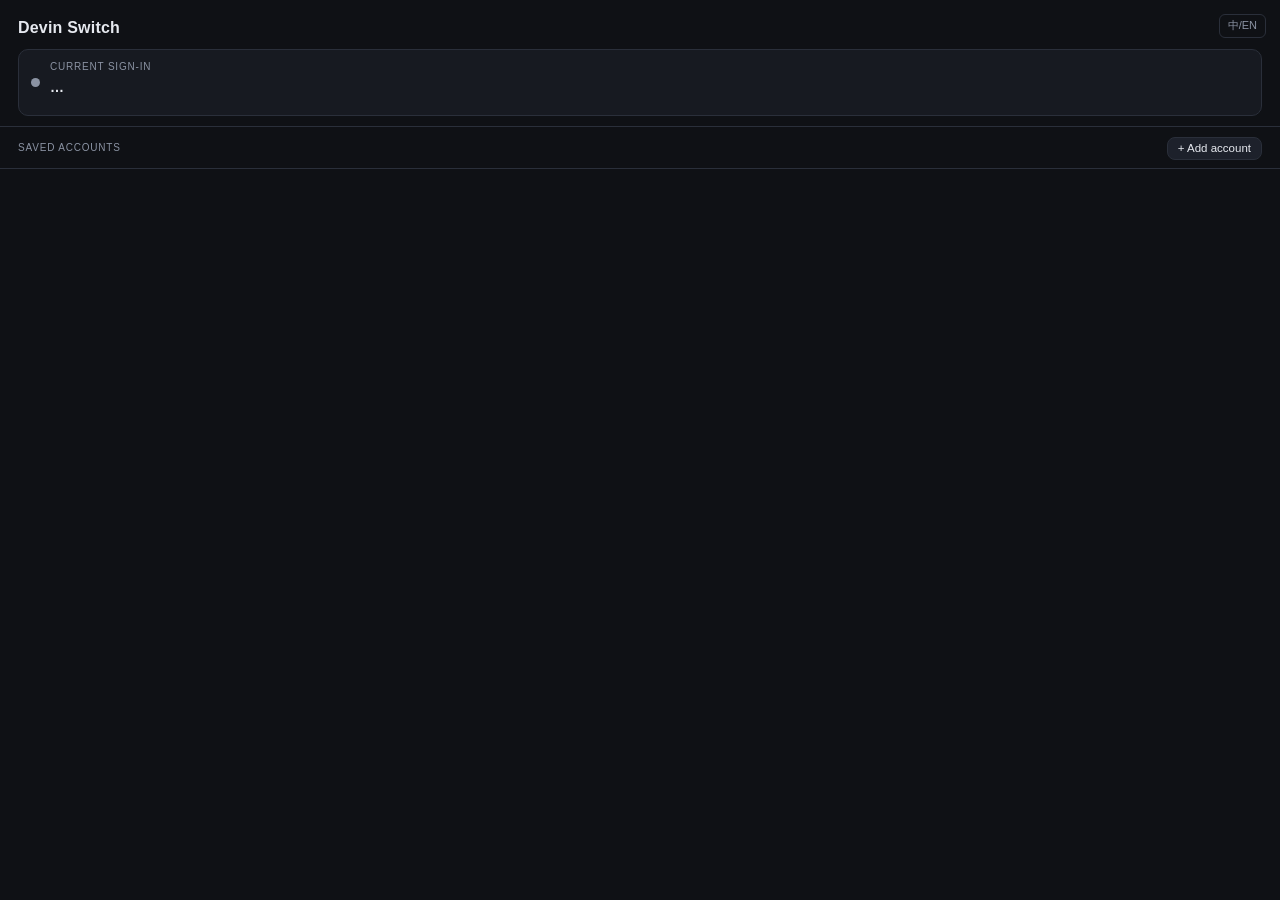
==== ui/index.html @ 55579aad "feat: import Devin Desktop's sign-in as an account Decrypts Desktop's windsurf_auth.sessions secret " ====
<!doctype html>
<html lang="en">
<head>
  <meta charset="utf-8">
  <meta name="viewport" content="width=device-width, initial-scale=1">
  <title>Devin Switch</title>
  <link rel="stylesheet" href="styles.css">
</head>
<body>
  <header>
    <h1>Devin Switch</h1>
    <button id="langBtn" class="lang">中/EN</button>
    <div id="current" class="current">
      <span class="dot" id="currentDot"></span>
      <div class="current-text">
        <div id="currentTag" class="curtag" data-i18n="currentTag">CURRENT SIGN-IN</div>
        <div id="currentLabel">…</div>
        <div id="currentSub" class="sub"></div>
        <div id="currentQuota" class="quota"></div>
      </div>
    </div>
  </header>

  <div class="sectag">
    <span data-i18n="savedAccounts">SAVED ACCOUNTS</span>
    <button id="addBtn" data-i18n="addAccount">+ Add account</button>
  </div>
  <main>
    <div id="warnBanner" class="warn hidden"></div>
    <section id="profiles" class="profiles"></section>
  </main>

  <!-- Add account sheet -->
  <div id="sheet" class="sheet hidden">
    <div class="sheet-card">
      <h2 data-i18n="addTitle">Add account</h2>

      <div class="tabs">
        <button class="tab active" data-tab="login" data-i18n="tabLogin">Browser sign-in</button>
        <button class="tab" data-tab="current" data-i18n="tabCurrent">Save current</button>
        <button class="tab" data-tab="token" data-i18n="tabToken">Paste token</button>
        <button class="tab" data-tab="desktop" data-i18n="tabDesktop">Desktop</button>
      </div>

      <div class="tabpane" id="tab-login">
        <p class="hint" data-i18n="loginHint">Sign in via your browser — it uses the
        devin account already signed in there, if any.</p>
        <p class="hint" data-i18n="loginName">The account is named after its
        email — rename it from the card afterwards.</p>
        <button id="startLogin" class="primary" data-i18n="startLogin">Start sign-in</button>
        <div id="loginWait" class="hidden">
          <p class="wait-text" data-i18n="waiting">Waiting for sign-in…</p>
          <div class="linkrow">
            <input id="loginUrl" readonly>
            <button id="copyUrl" data-i18n="copy">Copy</button>
            <button id="openUrl" data-i18n="open">Open</button>
          </div>
          <details class="manual">
            <summary data-i18n="terminalInstead">Or run in a terminal instead</summary>
            <code id="loginHint"></code>
          </details>
          <button id="cancelLogin" class="ghost" data-i18n="cancel">Cancel</button>
        </div>
      </div>

      <div class="tabpane hidden" id="tab-current">
        <p class="hint" data-i18n="currentHint">Save the account the devin CLI is signed
        in as right now. It's named after the account's email automatically.</p>
        <button id="saveCurrent" class="primary" data-i18n="saveCurrent">Save current sign-in</button>
      </div>

      <div class="tabpane hidden" id="tab-token">
        <p class="hint" data-i18n="tokenHint">Get a sign-in link, open it in
        any browser — the page shows a code after sign-in. Paste the code
        (or a devin-session-token$…) below.</p>
        <button id="tokenLink" class="ghost" data-i18n="getLink">Get sign-in link</button>
        <div id="tokenLinkRow" class="linkrow hidden" style="margin:8px 0">
          <input id="tokenUrl" readonly>
          <button id="copyTokenUrl" data-i18n="copy">Copy</button>
          <button id="openTokenUrl" data-i18n="open">Open</button>
        </div>
        <div class="field">
          <label data-i18n="codeOrToken">Code or token</label>
          <input id="tokenValue" type="password" data-i18n-ph="codeOrTokenPh" placeholder="code or devin-session-token$…" autocomplete="off">
        </div>
        <button id="saveToken" class="primary" data-i18n="saveToken">Save</button>
      </div>

      <div class="tabpane hidden" id="tab-desktop">
        <p class="hint" data-i18n="desktopHint">Import the account Devin Desktop is
        signed in as — reads its stored session; Desktop can stay open.</p>
        <button id="importDesktop" class="primary" data-i18n="importDesktop">Import Desktop sign-in</button>
      </div>

      <div class="logoutrow">
        <span class="sub" data-i18n="logoutHint">To sign in with a different devin account, sign out in your browser first:</span>
        <button id="openLogout" data-i18n="openLogout">Sign out in default browser</button>
        <button id="copyLogout" class="ghost" data-i18n="copyLogout">Copy sign-out link</button>
      </div>

      <button id="closeSheet" class="close">✕</button>
    </div>
  </div>

  <div id="toast" class="toast hidden"></div>
  <script src="app.js"></script>
</body>
</html>
---- ui/styles.css ----
:root {
  --bg: #0f1115;
  --card: #171a21;
  --card2: #1d212b;
  --border: #2a2f3a;
  --text: #e6e9ef;
  --sub: #8b93a3;
  --accent: #5b6cff;
  --accent2: #7c86ff;
  --green: #3fb950;
  --amber: #d29922;
  --red: #f85149;
}

* { box-sizing: border-box; }
html, body { margin: 0; height: 100%; }
body {
  background: var(--bg);
  color: var(--text);
  font: 14px/1.45 -apple-system, "SF Pro", "Segoe UI", Roboto, sans-serif;
  display: flex;
  flex-direction: column;
}
.hidden { display: none !important; }

/* thin dark scrollbar — the default WebView2 one clashes with the theme */
::-webkit-scrollbar { width: 8px; }
::-webkit-scrollbar-track { background: transparent; }
::-webkit-scrollbar-thumb {
  background: var(--border); border-radius: 4px;
}
::-webkit-scrollbar-thumb:hover { background: var(--sub); }

header {
  padding: 16px 18px 10px;
  border-bottom: 1px solid var(--border);
}
h1 { font-size: 16px; margin: 0 0 10px; font-weight: 600; letter-spacing: .2px; }
header { position: relative; }
.lang {
  position: absolute; top: 14px; right: 14px;
  font-size: 11px; padding: 3px 8px; border-radius: 6px;
  background: transparent; border: 1px solid var(--border);
  color: var(--sub); cursor: pointer;
}
.lang:hover { color: var(--text); border-color: var(--sub); }

.current {
  display: flex; align-items: center; gap: 10px;
  background: var(--card); border: 1px solid var(--border);
  border-radius: 10px; padding: 10px 12px;
}
.dot { width: 9px; height: 9px; border-radius: 50%; background: var(--sub); flex: none; }
.dot.on { background: var(--green); }
.current-text { min-width: 0; }
.curtag {
  font-size: 10px; letter-spacing: .08em; color: var(--sub);
  margin-bottom: 2px;
}
#currentLabel { font-weight: 600; }
.sub { color: var(--sub); font-size: 12px; overflow: hidden; text-overflow: ellipsis; white-space: nowrap; }

.quota-wrap { display: flex; align-items: flex-start; gap: 4px; margin-top: 8px; }
.quota-wrap .quota { flex: 1; min-width: 0; margin-top: 0; }
.quota-wrap .icobtn { margin-left: 0; }
.quota { margin-top: 8px; }
.qrow {
  display: flex; align-items: center; gap: 8px;
  font-size: 11px; margin-bottom: 5px;
}
.qlab { width: 42px; flex: none; color: var(--sub); }
.qbar {
  flex: 0 0 90px; height: 6px; border-radius: 3px;
  background: rgba(128,140,160,.18); overflow: hidden;
}
.qbar > i { display: block; height: 100%; border-radius: 3px; }
.qbar > i.ok { background: var(--green); }
.qbar > i.warn { background: var(--amber); }
.qbar > i.low { background: var(--red); }
.qbar > i.mut { background: var(--sub); opacity: .45; }
.qval { color: var(--sub); white-space: nowrap; }
.reset { font-variant-numeric: tabular-nums; }
.qfoot { font-size: 11px; color: var(--sub); margin-top: 2px; }

main { padding: 14px 18px; overflow-y: auto; flex: 1; }

.warn {
  background: rgba(210,153,34,.12); border: 1px solid rgba(210,153,34,.4);
  color: #e8c268; border-radius: 8px; padding: 9px 12px; margin-bottom: 12px;
  font-size: 12.5px;
}

/* fixed section bar — sits above the scrollable list so + Add account
   is always reachable no matter how many cards there are */
.sectag {
  display: flex; align-items: center;
  font-size: 10px; letter-spacing: .08em; color: var(--sub);
  padding: 10px 18px 8px;
  border-bottom: 1px solid var(--border);
}
#addBtn { margin-left: auto; padding: 2px 10px; font-size: 11.5px; }
.profiles { display: flex; flex-direction: column; gap: 10px; }
.profiles .empty { text-align: center; margin: 18px 0 6px; }
.profile {
  background: var(--card); border: 1px solid var(--border);
  border-radius: 10px; padding: 12px 14px;
}
.profile.active { border-color: rgba(63,185,80,.55); }
.profile .top { display: flex; align-items: center; gap: 8px; }
.profile .name { font-weight: 600; }
.profile.switchable { cursor: pointer; }
.icobtn {
  margin-left: auto; padding: 1px 6px; font-size: 12px;
  background: transparent; border-color: transparent; color: var(--sub);
}
.icobtn:hover { color: var(--text); border-color: var(--border); }
.rename-in {
  font: inherit; font-weight: 600; width: 16ch;
  background: var(--bg); color: var(--text);
  border: 1px solid var(--accent); border-radius: 6px; padding: 0 6px;
}
.badge {
  font-size: 10.5px; padding: 1px 7px; border-radius: 20px;
  background: rgba(63,185,80,.15); color: var(--green);
  border: 1px solid rgba(63,185,80,.4); font-weight: 600;
}
.profile .meta { color: var(--sub); font-size: 12.5px; margin-top: 3px; }
.profile .note { color: var(--sub); font-size: 12px; margin-top: 4px; font-style: italic; }
.actions { display: flex; gap: 8px; margin-top: 10px; }

button {
  font: inherit; color: var(--text); background: var(--card2);
  border: 1px solid var(--border); border-radius: 8px;
  padding: 6px 12px; cursor: pointer; font-size: 12.5px;
}
button:hover { border-color: #3a4152; background: #232834; }
button.primary, button.use { background: var(--accent); border-color: var(--accent); color: #fff; }
button.primary:hover, button.use:hover { background: var(--accent2); border-color: var(--accent2); }
button.danger { color: #ff8a80; }
button.danger:hover { border-color: var(--red); }
button.danger.armed {
  background: var(--red); border-color: var(--red); color: #fff;
}
.splitbtn { position: relative; display: inline-flex; }
.splitbtn .use { border-radius: 8px 0 0 8px; }
.splitbtn .caret {
  border-radius: 0 8px 8px 0; border-left: 1px solid rgba(255,255,255,.25);
  padding: 6px 7px;
}
.menu {
  position: absolute; top: calc(100% + 4px); left: 0; z-index: 30;
  display: flex; flex-direction: column; min-width: 140px;
  background: var(--card2); border: 1px solid var(--border);
  border-radius: 8px; padding: 4px; box-shadow: 0 8px 24px rgba(0,0,0,.45);
}
.menu button {
  display: block; width: 100%; text-align: left;
  background: transparent; border: none; padding: 6px 10px;
  border-radius: 6px; white-space: nowrap;
}
.menu button:hover { background: #232834; }
button.ghost { background: transparent; }
button:disabled { opacity: .5; cursor: default; }

/* pending state — set by pend() while an action is in flight */
.busy { opacity: .55; pointer-events: none; }
button.busy { cursor: progress; }
.icobtn.busy { animation: spin .8s linear infinite; }
@keyframes spin { to { transform: rotate(360deg); } }

.sheet {
  position: fixed; inset: 0; background: rgba(0,0,0,.55);
  display: grid; place-items: center; z-index: 10;
}
.sheet-card {
  position: relative; width: 440px; max-width: 92vw;
  background: var(--card); border: 1px solid var(--border);
  border-radius: 12px; padding: 18px;
}
.sheet-card h2 { margin: 0 0 12px; font-size: 15px; }
.sheet-card .close {
  position: absolute; top: 12px; right: 12px;
  border: none; background: none; color: var(--sub); font-size: 14px;
}
.tabs { display: flex; gap: 6px; margin-bottom: 12px; }
.tab { font-size: 12px; padding: 5px 10px; }
.tab.active { border-color: var(--accent); color: var(--accent2); }
.hint { color: var(--sub); font-size: 12.5px; margin: 0 0 12px; }
.hint code { color: var(--text); }
.field { margin-bottom: 10px; }
.field label { display: block; font-size: 12px; color: var(--sub); margin-bottom: 4px; }
.field input {
  width: 100%; background: var(--bg); color: var(--text);
  border: 1px solid var(--border); border-radius: 7px; padding: 7px 10px;
  font: inherit; font-size: 13px;
}
.field input:focus { outline: none; border-color: var(--accent); }

.wait-text { color: var(--amber); font-size: 13px; margin: 12px 0 8px; }
.linkrow { display: flex; gap: 6px; }
.logoutrow {
  display: flex; align-items: center; gap: 8px; flex-wrap: wrap;
  margin-top: 14px; padding-top: 10px;
  border-top: 1px solid var(--border);
}
.logoutrow .sub { flex: 1; white-space: normal; }
.linkrow input {
  flex: 1; min-width: 0; background: var(--bg); color: var(--sub);
  border: 1px solid var(--border); border-radius: 7px; padding: 6px 8px;
  font-size: 11px; font-family: ui-monospace, monospace;
}
details.manual { margin: 12px 0; font-size: 12px; color: var(--sub); }
details.manual code {
  display: block; margin-top: 6px; padding: 8px; background: var(--bg);
  border-radius: 6px; font-size: 11px; word-break: break-all; user-select: all;
}

.toast {
  position: fixed; bottom: 18px; left: 50%; transform: translateX(-50%);
  background: var(--card2); border: 1px solid var(--border);
  border-radius: 8px; padding: 9px 16px; font-size: 13px; z-index: 20;
  max-width: 90vw; user-select: text; cursor: default;
}
.toast.err { border-color: rgba(248,81,73,.5); color: #ff9d95; }
.toast .tx {
  border: none; background: none; color: inherit;
  padding: 0 0 0 10px; font-size: 12px;
}
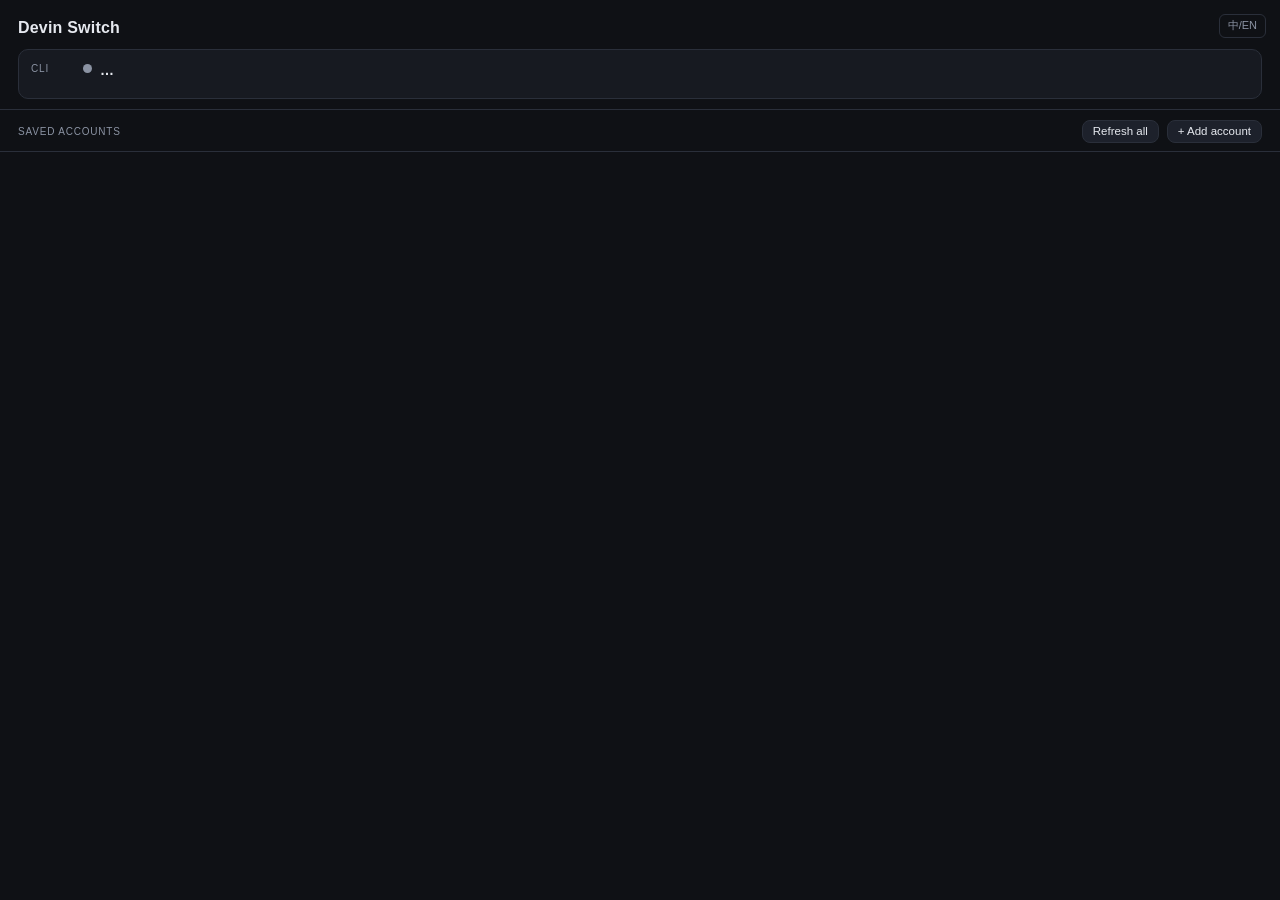
==== commit 7e632bbe: "feat: separate CLI/Desktop sign-in status, live quota refresh - Header shows CLI and Desktop sign-in" ====
--- a/ui/index.html
+++ b/ui/index.html
@@ -11,18 +11,30 @@
     <h1>Devin Switch</h1>
     <button id="langBtn" class="lang">中/EN</button>
     <div id="current" class="current">
-      <span class="dot" id="currentDot"></span>
-      <div class="current-text">
-        <div id="currentTag" class="curtag" data-i18n="currentTag">CURRENT SIGN-IN</div>
-        <div id="currentLabel">…</div>
-        <div id="currentSub" class="sub"></div>
-        <div id="currentQuota" class="quota"></div>
+      <div class="currow">
+        <span class="curtag" data-i18n="cliTag">CLI</span>
+        <span class="dot" id="dotCli"></span>
+        <div class="current-text">
+          <div id="labelCli" class="curlabel">…</div>
+          <div id="subCli" class="sub"></div>
+          <div id="quotaCli" class="quota"></div>
+        </div>
+      </div>
+      <div class="currow hidden" id="rowDesktop">
+        <span class="curtag" data-i18n="desktopTag">DESKTOP</span>
+        <span class="dot" id="dotDesktop"></span>
+        <div class="current-text">
+          <div id="labelDesktop" class="curlabel">…</div>
+          <div id="subDesktop" class="sub"></div>
+          <div id="quotaDesktop" class="quota"></div>
+        </div>
       </div>
     </div>
   </header>
 
   <div class="sectag">
     <span data-i18n="savedAccounts">SAVED ACCOUNTS</span>
+    <button id="refAll" data-i18n="refAll">Refresh all</button>
     <button id="addBtn" data-i18n="addAccount">+ Add account</button>
   </div>
   <main>
--- a/ui/styles.css
+++ b/ui/styles.css
@@ -46,18 +46,20 @@
 .lang:hover { color: var(--text); border-color: var(--sub); }
 
 .current {
-  display: flex; align-items: center; gap: 10px;
+  display: flex; flex-direction: column; gap: 8px;
   background: var(--card); border: 1px solid var(--border);
   border-radius: 10px; padding: 10px 12px;
 }
-.dot { width: 9px; height: 9px; border-radius: 50%; background: var(--sub); flex: none; }
+.currow { display: flex; align-items: flex-start; gap: 8px; }
+.currow + .currow { border-top: 1px solid var(--border); padding-top: 8px; }
+.dot { width: 9px; height: 9px; border-radius: 50%; background: var(--sub); flex: none; margin-top: 4px; }
 .dot.on { background: var(--green); }
-.current-text { min-width: 0; }
+.current-text { min-width: 0; flex: 1; }
 .curtag {
+  width: 44px; flex: none; padding-top: 2px;
   font-size: 10px; letter-spacing: .08em; color: var(--sub);
-  margin-bottom: 2px;
-}
-#currentLabel { font-weight: 600; }
+}
+.curlabel { font-weight: 600; }
 .sub { color: var(--sub); font-size: 12px; overflow: hidden; text-overflow: ellipsis; white-space: nowrap; }
 
 .quota-wrap { display: flex; align-items: flex-start; gap: 4px; margin-top: 8px; }
@@ -98,7 +100,8 @@
   padding: 10px 18px 8px;
   border-bottom: 1px solid var(--border);
 }
-#addBtn { margin-left: auto; padding: 2px 10px; font-size: 11.5px; }
+#refAll { margin-left: auto; padding: 2px 10px; font-size: 11.5px; }
+#addBtn { margin-left: 8px; padding: 2px 10px; font-size: 11.5px; }
 .profiles { display: flex; flex-direction: column; gap: 10px; }
 .profiles .empty { text-align: center; margin: 18px 0 6px; }
 .profile {
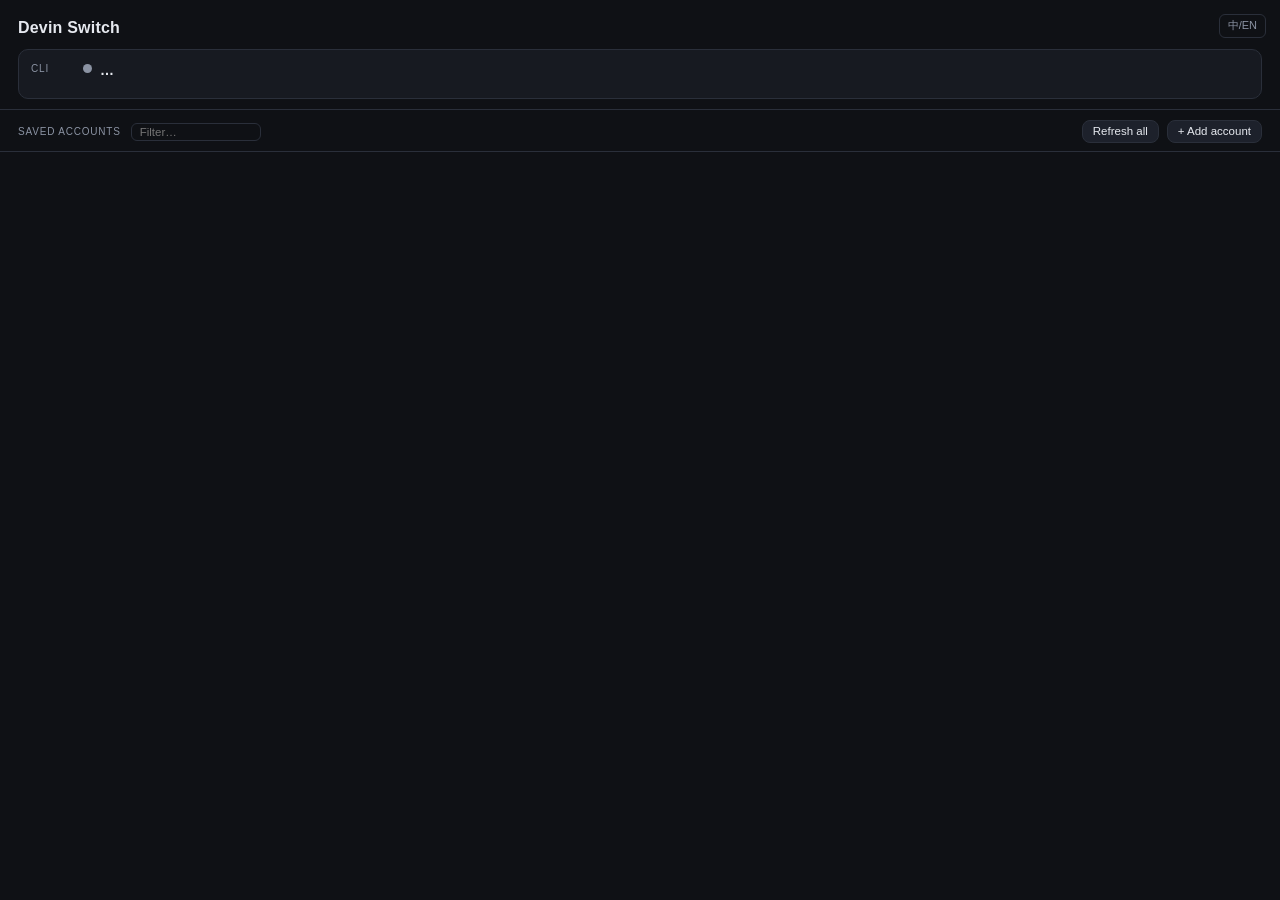
==== commit 6bc65a8c: "feat: account filter box; live card reads the banner's usage - Filter input in the section bar match" ====
--- a/ui/index.html
+++ b/ui/index.html
@@ -12,10 +12,10 @@
     <button id="langBtn" class="lang">中/EN</button>
     <div id="current" class="current">
       <div class="currow">
-        <span class="curtag" data-i18n="cliTag">CLI</span>
+        <span class="curtag" id="tagCli" data-i18n="cliTag">CLI</span>
         <span class="dot" id="dotCli"></span>
         <div class="current-text">
-          <div id="labelCli" class="curlabel">…</div>
+          <div id="labelCli" class="curlabel copyable" data-i18n-tt="copyHint" title="Click to copy">…</div>
           <div id="subCli" class="sub"></div>
           <div id="quotaCli" class="quota"></div>
         </div>
@@ -24,7 +24,7 @@
         <span class="curtag" data-i18n="desktopTag">DESKTOP</span>
         <span class="dot" id="dotDesktop"></span>
         <div class="current-text">
-          <div id="labelDesktop" class="curlabel">…</div>
+          <div id="labelDesktop" class="curlabel copyable" data-i18n-tt="copyHint" title="Click to copy">…</div>
           <div id="subDesktop" class="sub"></div>
           <div id="quotaDesktop" class="quota"></div>
         </div>
@@ -34,6 +34,7 @@
 
   <div class="sectag">
     <span data-i18n="savedAccounts">SAVED ACCOUNTS</span>
+    <input id="filterIn" class="filter" data-i18n-ph="filterPh" placeholder="Filter…">
     <button id="refAll" data-i18n="refAll">Refresh all</button>
     <button id="addBtn" data-i18n="addAccount">+ Add account</button>
   </div>
--- a/ui/styles.css
+++ b/ui/styles.css
@@ -56,10 +56,12 @@
 .dot.on { background: var(--green); }
 .current-text { min-width: 0; flex: 1; }
 .curtag {
-  width: 44px; flex: none; padding-top: 2px;
+  min-width: 44px; flex: none; padding-top: 2px;
   font-size: 10px; letter-spacing: .08em; color: var(--sub);
 }
 .curlabel { font-weight: 600; }
+.copyable { cursor: pointer; }
+.copyable:hover { text-decoration: underline dotted; }
 .sub { color: var(--sub); font-size: 12px; overflow: hidden; text-overflow: ellipsis; white-space: nowrap; }
 
 .quota-wrap { display: flex; align-items: flex-start; gap: 4px; margin-top: 8px; }
@@ -87,9 +89,15 @@
 main { padding: 14px 18px; overflow-y: auto; flex: 1; }
 
 .warn {
+  display: flex; align-items: flex-start; gap: 8px;
   background: rgba(210,153,34,.12); border: 1px solid rgba(210,153,34,.4);
   color: #e8c268; border-radius: 8px; padding: 9px 12px; margin-bottom: 12px;
   font-size: 12.5px;
+}
+.warn span { flex: 1; min-width: 0; }
+.warn .tx {
+  border: none; background: none; color: inherit;
+  padding: 0 0 0 10px; font-size: 12px;
 }
 
 /* fixed section bar — sits above the scrollable list so + Add account
@@ -100,6 +108,12 @@
   padding: 10px 18px 8px;
   border-bottom: 1px solid var(--border);
 }
+.filter {
+  margin-left: 10px; padding: 2px 8px; font-size: 11.5px; width: 130px;
+  background: var(--bg); border: 1px solid var(--border);
+  border-radius: 6px; color: var(--text);
+}
+.filter:focus { outline: none; border-color: var(--sub); }
 #refAll { margin-left: auto; padding: 2px 10px; font-size: 11.5px; }
 #addBtn { margin-left: 8px; padding: 2px 10px; font-size: 11.5px; }
 .profiles { display: flex; flex-direction: column; gap: 10px; }
@@ -110,7 +124,9 @@
 }
 .profile.active { border-color: rgba(63,185,80,.55); }
 .profile .top { display: flex; align-items: center; gap: 8px; }
+.profile .idx { color: var(--sub); font-size: 11px; min-width: 2ch; }
 .profile .name { font-weight: 600; }
+.profile .pname { color: var(--sub); font-size: 11px; }
 .profile.switchable { cursor: pointer; }
 .icobtn {
   margin-left: auto; padding: 1px 6px; font-size: 12px;
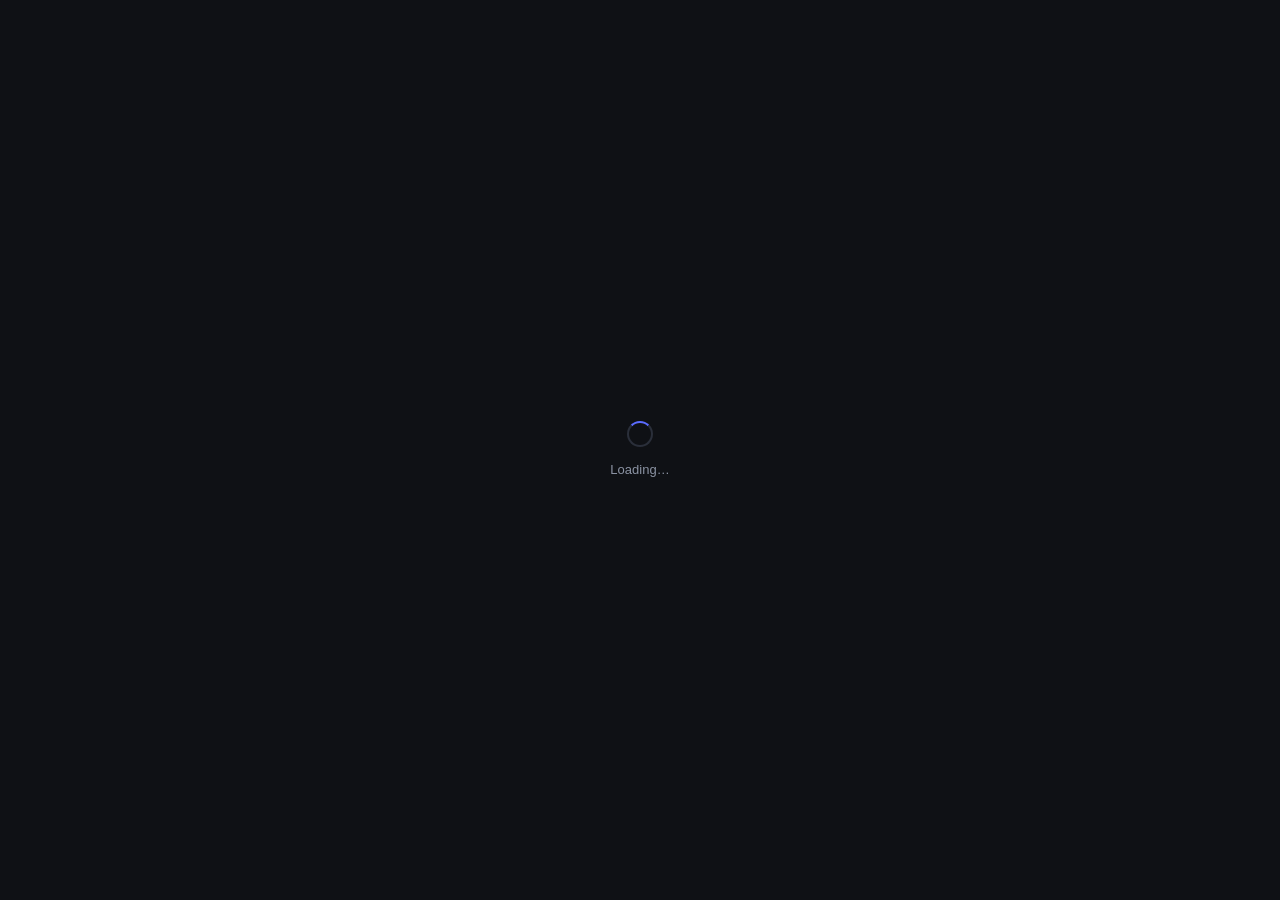
==== commit d045511d: "feat: system tray — close/minimize parks the window, menu switches accounts - tauri tray-icon featur" ====
--- a/ui/index.html
+++ b/ui/index.html
@@ -7,6 +7,7 @@
   <link rel="stylesheet" href="styles.css">
 </head>
 <body>
+  <div id="splash"><div class="spin"></div><div data-i18n="loading">Loading…</div></div>
   <header>
     <h1>Devin Switch</h1>
     <button id="langBtn" class="lang">中/EN</button>
--- a/ui/styles.css
+++ b/ui/styles.css
@@ -13,6 +13,21 @@
 }
 
 * { box-sizing: border-box; }
+
+#splash {
+  position: fixed; inset: 0; z-index: 99;
+  background: var(--bg); color: var(--sub);
+  display: flex; flex-direction: column; align-items: center;
+  justify-content: center; gap: 14px; font-size: 13px;
+  transition: opacity .3s ease;
+}
+#splash.gone { opacity: 0; pointer-events: none; }
+#splash .spin {
+  width: 26px; height: 26px; border-radius: 50%;
+  border: 2px solid var(--border); border-top-color: var(--accent);
+  animation: splashspin .8s linear infinite;
+}
+@keyframes splashspin { to { transform: rotate(360deg); } }
 html, body { margin: 0; height: 100%; }
 body {
   background: var(--bg);
@@ -54,6 +69,8 @@
 .currow + .currow { border-top: 1px solid var(--border); padding-top: 8px; }
 .dot { width: 9px; height: 9px; border-radius: 50%; background: var(--sub); flex: none; margin-top: 4px; }
 .dot.on { background: var(--green); }
+#dotDesktop.on { background: var(--accent); }
+.dot.on.both { background: linear-gradient(135deg, var(--green) 50%, var(--accent) 50%); }
 .current-text { min-width: 0; flex: 1; }
 .curtag {
   min-width: 44px; flex: none; padding-top: 2px;
@@ -63,6 +80,7 @@
 .copyable { cursor: pointer; }
 .copyable:hover { text-decoration: underline dotted; }
 .sub { color: var(--sub); font-size: 12px; overflow: hidden; text-overflow: ellipsis; white-space: nowrap; }
+.sub.err { white-space: normal; overflow: visible; text-overflow: clip; word-break: break-all; color: var(--low); }
 
 .quota-wrap { display: flex; align-items: flex-start; gap: 4px; margin-top: 8px; }
 .quota-wrap .quota { flex: 1; min-width: 0; margin-top: 0; }
@@ -123,6 +141,13 @@
   border-radius: 10px; padding: 12px 14px;
 }
 .profile.active { border-color: rgba(63,185,80,.55); }
+.profile.active-desk { border-color: rgba(91,108,255,.6); }
+.profile.active-both {
+  border-color: transparent;
+  background:
+    linear-gradient(var(--card), var(--card)) padding-box,
+    linear-gradient(120deg, rgba(63,185,80,.6), rgba(91,108,255,.6)) border-box;
+}
 .profile .top { display: flex; align-items: center; gap: 8px; }
 .profile .idx { color: var(--sub); font-size: 11px; min-width: 2ch; }
 .profile .name { font-weight: 600; }
@@ -142,6 +167,10 @@
   font-size: 10.5px; padding: 1px 7px; border-radius: 20px;
   background: rgba(63,185,80,.15); color: var(--green);
   border: 1px solid rgba(63,185,80,.4); font-weight: 600;
+}
+.badge.desk {
+  background: rgba(91,108,255,.14); color: var(--accent2);
+  border-color: rgba(91,108,255,.45);
 }
 .profile .meta { color: var(--sub); font-size: 12.5px; margin-top: 3px; }
 .profile .note { color: var(--sub); font-size: 12px; margin-top: 4px; font-style: italic; }
